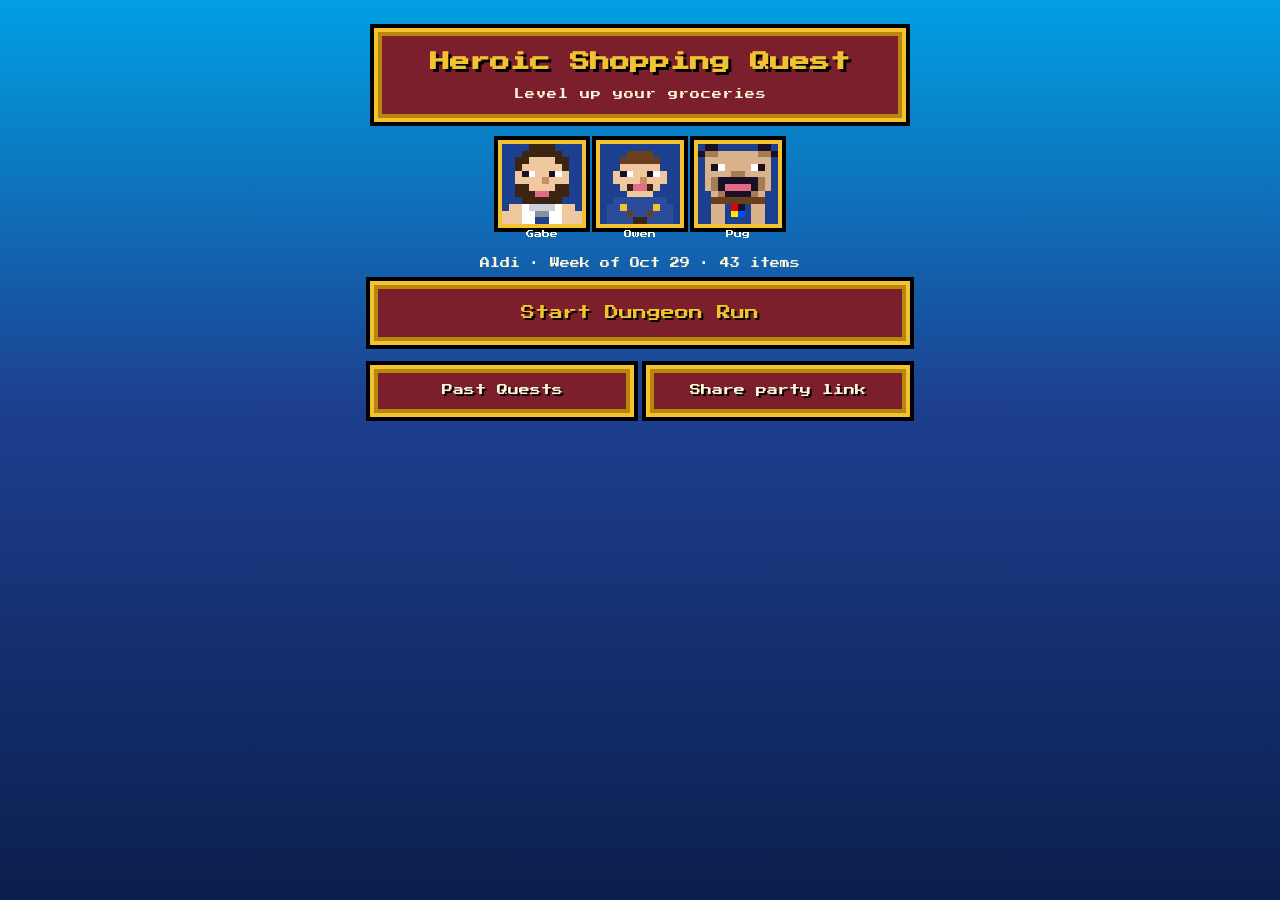
==== quest/index.html @ 7d8ad8ae "Heroic Shopping Quest: first working pass + handoff" ====
<!doctype html>
<html lang="en"><head>
<meta charset="utf-8"><meta name="viewport" content="width=device-width,initial-scale=1,viewport-fit=cover">
<meta name="robots" content="noindex,nofollow"><meta name="theme-color" content="#2a1648">
<title>Heroic Shopping Quest</title>
<link rel="preconnect" href="https://fonts.googleapis.com"><link rel="preconnect" href="https://fonts.gstatic.com" crossorigin>
<link href="https://fonts.googleapis.com/css2?family=Press+Start+2P&display=swap" rel="stylesheet">
<link rel="stylesheet" href="css/quest.css">
</head><body>
<div id="app">
 <header class="hud" id="hud" hidden>
  <div class="hud-row"><span id="lvl" class="lvl">LV 1</span><span id="lvltitle" class="lvltitle">Cart Squire</span>
   <span id="sync" class="sync" hidden>● Party</span>
   <button id="mute" class="icon-btn" aria-label="Mute sound">♪</button></div>
  <div class="xpbar" aria-label="Experience"><div id="xpfill" class="xpfill"></div><div class="xpseg"></div></div>
  <div class="hud-row small"><span id="questcount">Quest 0/0</span><span id="combo" class="combo"></span><span id="coins">🪙 0</span></div>
 </header>

 <section id="screen-title" class="screen title">
  <div id="banner" class="banner"><h1>Heroic Shopping Quest</h1><p>Level up your groceries</p></div>
  <div id="party" class="party"></div>
  <p id="tripinfo" class="tripinfo"></p>
  <button id="start" class="btn big">Start Dungeon Run</button>
  <div class="row"><button id="pastbtn" class="btn">Past Quests</button><button id="sharebtn" class="btn">Share party link</button></div>
  <p id="sharemsg" class="small center"></p>
 </section>

 <section id="screen-list" class="screen" hidden>
  <div id="pug" class="pug"><img alt="" id="pugimg"><div id="quip" class="quip">Woof! Let's loot this place.</div></div>
  <div id="sections"></div>
  <div id="badges" class="badges"></div>
  <button id="bossbtn" class="btn big boss-cta">Defeat the Receipt Dragon</button>
  <div class="row"><button id="pastbtn2" class="btn">Past Quests</button><button id="newquest" class="btn">New Quest</button></div>
  <div class="row"><button id="sharebtn2" class="btn">Share party link</button><button id="titlebtn" class="btn">Title</button></div>
 </section>

 <section id="screen-boss" class="screen boss" hidden>
  <h2>Final Boss</h2><p class="center">Defeat the Receipt Dragon</p>
  <img id="dragon" class="dragon" alt="Receipt Dragon">
  <div class="hpbar"><div id="hp" class="hpfill"></div></div>
  <label class="btn big file">📸 Snap the receipt<input id="receiptin" type="file" accept="image/*" capture="environment"></label>
  <p class="small center">The photo stays on this phone. It is never uploaded or synced.</p>
  <button id="bossback" class="btn">Back to the list</button>
 </section>

 <section id="screen-rewards" class="screen rewards" hidden>
  <div class="pride"><span>Victory!</span> Proud party of heroes</div>
  <div class="frame"><img id="receiptimg" alt="Receipt photo"></div>
  <p id="rewardinfo" class="center"></p>
  <div id="rewardbadges" class="badges"></div>
  <button id="claim" class="btn big">Claim Rewards</button>
  <button id="sendjudas" class="btn big">Send receipt to Judas</button>
  <p class="small center">Text it to Judas at (216) 260-4338<br>or email onew100110@gmail.com</p>
  <div class="row"><button id="dl" class="btn">Download</button><a id="mail" class="btn" href="mailto:onew100110@gmail.com?subject=Aldi%20receipt">Email</a></div>
  <p id="sendmsg" class="small center"></p>
  <button id="rewardsback" class="btn">Back to the list</button>
 </section>

 <section id="screen-past" class="screen" hidden>
  <h2>Past Quests</h2><div id="pastlist"></div><button id="pastback" class="btn">Back</button>
 </section>
</div>
<noscript><p style="color:#fff;padding:20px">This quest needs JavaScript. The plain list is on the <a href="../">main page</a>.</p></noscript>
<script type="module" src="js/main.js"></script>
</body></html>
---- quest/css/quest.css ----
:root{--bg:#2a1648;--bg2:#5b2a86;--panel:#7a1f2b;--panelDark:#4a0f1a;--gold:#f2c230;--goldDark:#b8860b;--ink:#fff6d8;--accent:#7fd3ff;
 --font:"Press Start 2P",ui-monospace,Menlo,Consolas,monospace;--px:4px}
*{box-sizing:border-box;-webkit-tap-highlight-color:transparent}
html,body{margin:0;min-height:100%}
body{font-family:var(--font);color:var(--ink);background:var(--bg);background-image:var(--scene,linear-gradient(180deg,#2b4c9b,#5b2a86 55%,#2a1648));background-attachment:fixed;background-size:cover;background-position:center;font-size:12px;line-height:1.6;image-rendering:pixelated}
#app{max-width:560px;margin:0 auto;padding:10px 10px calc(30px + env(safe-area-inset-bottom))}
img{image-rendering:pixelated}
[hidden]{display:none!important}
h1,h2{margin:0;text-align:center;color:var(--gold);text-shadow:3px 3px 0 #000;line-height:1.4}
h2{font-size:15px;margin:10px 0}
.small{font-size:9px;opacity:.9}.center{text-align:center}
.screen{animation:fade .25s steps(4)}
@keyframes fade{from{opacity:0}to{opacity:1}}
/* gold pixel frame used everywhere */
.panel,.btn,.banner,.frame,.hud,.item,.section-head,.quip,.pride{border:var(--px) solid var(--gold);box-shadow:0 0 0 var(--px) #000,inset 0 0 0 var(--px) var(--goldDark);background:var(--panel)}
.btn{display:flex;align-items:center;justify-content:center;font:inherit;font-size:11px;color:var(--ink);min-height:52px;padding:10px 12px;margin:10px 0;width:100%;text-decoration:none;text-align:center;cursor:pointer;text-shadow:2px 2px 0 #000;user-select:none}
.btn:active{background:var(--panelDark);transform:translateY(2px)}
.btn.big{font-size:14px;min-height:64px;color:var(--gold)}
.row{display:flex;gap:12px}.row .btn{flex:1}
.icon-btn{font:inherit;background:none;border:0;color:var(--gold);font-size:18px;min-width:44px;min-height:44px;cursor:pointer}
.icon-btn.off{opacity:.4;text-decoration:line-through}
/* title */
.title{padding-top:10px}
.banner{padding:16px 10px;margin:8px 4px 18px;text-align:center}
.banner h1{font-size:20px}.banner p{margin:10px 0 0;color:var(--ink);font-size:10px;letter-spacing:1px}
.banner.art{background:none;border:0;box-shadow:none;padding:0}.banner.art img{width:100%;display:block}
.party{display:flex;gap:10px;justify-content:center;margin:8px 0 14px}
.party figure{margin:0;text-align:center;font-size:8px}
.party img{width:88px;height:88px;object-fit:cover;display:block;border:var(--px) solid var(--gold);box-shadow:0 0 0 var(--px) #000;background:var(--bg2)}
.tripinfo{text-align:center;font-size:10px}
/* hud */
.hud{position:sticky;top:0;z-index:10;padding:8px 10px;margin-bottom:12px;background:var(--panelDark)}
.hud-row{display:flex;align-items:center;gap:8px;justify-content:space-between}
.lvl{color:var(--gold)}.lvltitle{flex:1;font-size:9px}
.sync{font-size:8px;color:#7CFC7C}.sync.warn{color:#ffb347}
.xpbar{position:relative;height:16px;margin:6px 0;background:#000;border:2px solid var(--gold)}
.xpfill{height:100%;width:0;transition:width .3s steps(6);background:linear-gradient(90deg,#e40303 0 16.66%,#ff8c00 0 33.33%,#ffed00 0 50%,#008026 0 66.66%,#004dff 0 83.33%,#750787 0);background-size:var(--full,100%) 100%}
.xpseg{position:absolute;inset:0;background:repeating-linear-gradient(90deg,transparent 0 calc(10% - 2px),#000 0 10%)}
.combo{color:var(--gold)}
/* list */
.section-head{display:flex;align-items:center;gap:10px;padding:10px;margin:18px 0 8px;background:var(--bg2)}
.section-head .ic{font-size:20px}.section-head b{flex:1;color:var(--gold);font-size:12px;font-weight:normal}
.section-head .flavor{display:block;font-size:8px;color:var(--ink);opacity:.85}
.section-head .cnt{font-size:9px}
.item{display:flex;align-items:center;gap:12px;width:100%;min-height:68px;padding:8px 10px;margin:8px 0;font:inherit;color:var(--ink);text-align:left;cursor:pointer}
.item:active{transform:translateY(2px)}
.thumb{flex:0 0 48px;height:48px;border:3px solid var(--gold);box-shadow:0 0 0 2px #000;background:var(--panelDark);display:flex;align-items:center;justify-content:center;font-size:22px;overflow:hidden}
.thumb img{width:100%;height:100%;object-fit:cover}
.item .txt{flex:1;min-width:0}.item .nm{display:block;font-size:11px;word-wrap:break-word}.item .amt{display:block;font-size:9px;color:var(--accent);margin-top:4px}
.box{flex:0 0 30px;height:30px;border:3px solid var(--gold);background:#000;display:flex;align-items:center;justify-content:center;color:var(--gold);font-size:16px}
.item.done{background:#2e3b24;opacity:.85}.item.done .nm{text-decoration:line-through;text-decoration-thickness:3px}
.item.done .box::after{content:"✔"}
.pug{position:sticky;top:86px;z-index:9;display:flex;align-items:flex-end;gap:8px;margin:0 0 6px;pointer-events:none}
.pug img{width:56px;height:56px}
.quip{font-size:9px;padding:8px;background:#fff6d8;color:#2a1648;border-color:var(--gold);flex:1}
.badges{display:flex;flex-wrap:wrap;gap:8px;justify-content:center;margin:14px 0}
.badge{font-size:8px;padding:8px;border:3px solid var(--gold);background:var(--bg2);box-shadow:0 0 0 2px #000}
.badge.locked{opacity:.35;filter:grayscale(1)}
.boss-cta{margin-top:20px}
/* boss */
.boss .dragon{display:block;width:192px;height:192px;margin:10px auto;animation:bob 1s steps(2) infinite}
@keyframes bob{50%{transform:translateY(-6px)}}
.hpbar{height:16px;border:3px solid var(--gold);background:#000;margin:8px 20px}
.hpfill{height:100%;width:100%;background:#e40303;transition:width .6s steps(8)}
.file{position:relative;overflow:hidden}.file input{position:absolute;inset:0;opacity:0;font-size:100px;cursor:pointer}
.dragon.defeated{animation:none;filter:grayscale(1) brightness(.6);transform:rotate(90deg)}
/* rewards */
.pride{padding:12px;text-align:center;font-size:11px;background:linear-gradient(180deg,#e40303 0 16.6%,#ff8c00 0 33.3%,#ffed00 0 50%,#008026 0 66.6%,#004dff 0 83.3%,#750787 0);text-shadow:2px 2px 0 #000;margin:6px 0 14px}
.pride span{display:block;font-size:18px;color:#fff;margin-bottom:6px}
.frame{padding:8px;background:var(--panelDark)}.frame img{display:block;width:100%;max-height:60vh;object-fit:contain;background:#000}
.past{display:flex;gap:10px;align-items:center;padding:10px;margin:8px 0}
.past img{width:56px;height:56px;object-fit:cover;border:3px solid var(--gold)}
/* fx */
.pop{position:fixed;z-index:50;pointer-events:none;font-size:12px;color:var(--gold);text-shadow:2px 2px 0 #000;transform:translate(-50%,-50%);animation:rise 1s steps(10) forwards}
.pop.big{font-size:16px;color:#fff}
@keyframes rise{to{transform:translate(-50%,-160%);opacity:0}}
.coin-fly{position:fixed;z-index:49;width:10px;height:10px;background:var(--c);box-shadow:0 0 0 2px #000;pointer-events:none;animation:fly .9s steps(9) forwards}
@keyframes fly{to{transform:translate(var(--dx),var(--dy));opacity:0}}
.confetti{position:fixed;inset:0;z-index:60;pointer-events:none}
.shake{animation:shake .5s steps(10)}
@keyframes shake{20%{transform:translate(-6px,3px)}40%{transform:translate(6px,-3px)}60%{transform:translate(-4px,-2px)}80%{transform:translate(4px,2px)}}
@media (prefers-reduced-motion:reduce){*{animation:none!important;transition:none!important}}
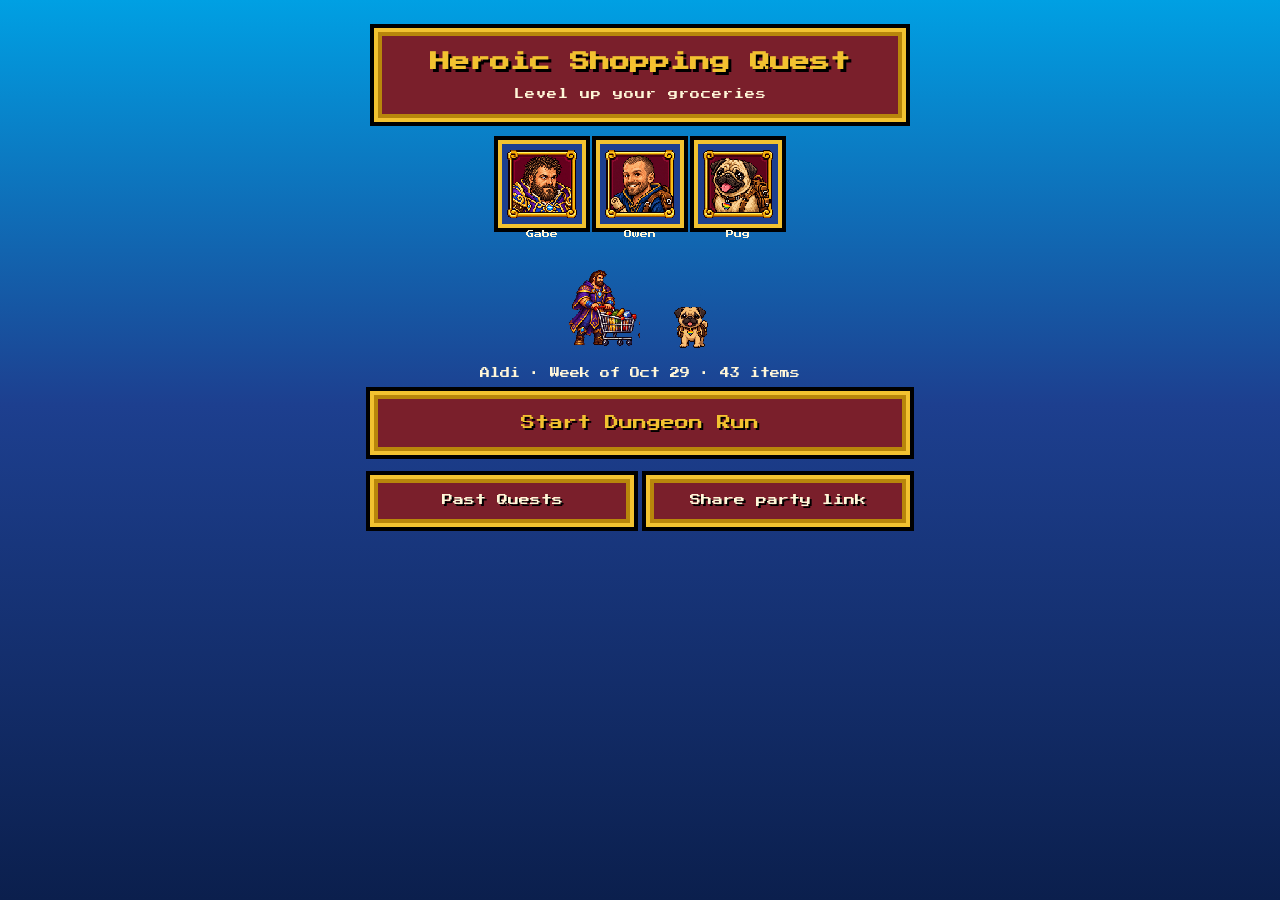
==== commit 6b27ad3d: "Improve shopping quest gameplay, synth audio and initial final artwork" ====
--- a/quest/index.html
+++ b/quest/index.html
@@ -3,30 +3,33 @@
 <meta charset="utf-8"><meta name="viewport" content="width=device-width,initial-scale=1,viewport-fit=cover">
 <meta name="robots" content="noindex,nofollow"><meta name="theme-color" content="#2a1648">
 <title>Heroic Shopping Quest</title>
-<link rel="preconnect" href="https://fonts.googleapis.com"><link rel="preconnect" href="https://fonts.gstatic.com" crossorigin>
-<link href="https://fonts.googleapis.com/css2?family=Press+Start+2P&display=swap" rel="stylesheet">
+<link rel="icon" href="data:,">
+<link rel="preload" href="assets/final/ui/press-start-2p.ttf" as="font" type="font/ttf" crossorigin>
 <link rel="stylesheet" href="css/quest.css">
 </head><body>
 <div id="app">
  <header class="hud" id="hud" hidden>
   <div class="hud-row"><span id="lvl" class="lvl">LV 1</span><span id="lvltitle" class="lvltitle">Cart Squire</span>
    <span id="sync" class="sync" hidden>● Party</span>
-   <button id="mute" class="icon-btn" aria-label="Mute sound">♪</button></div>
+   <button id="music" class="icon-btn" aria-label="Enable background music" aria-pressed="false">♫</button>
+   <button id="mute" class="icon-btn" aria-label="Mute sound" aria-pressed="false">♪</button></div>
   <div class="xpbar" aria-label="Experience"><div id="xpfill" class="xpfill"></div><div class="xpseg"></div></div>
   <div class="hud-row small"><span id="questcount">Quest 0/0</span><span id="combo" class="combo"></span><span id="coins">🪙 0</span></div>
+  <div id="combometer" class="combo-meter" hidden><span id="comboring" class="combo-ring" aria-hidden="true"></span><span>Keep the streak!</span><div class="streak-track"><div id="streakfill"></div></div></div>
  </header>
 
  <section id="screen-title" class="screen title">
   <div id="banner" class="banner"><h1>Heroic Shopping Quest</h1><p>Level up your groceries</p></div>
   <div id="party" class="party"></div>
+  <div class="adventurers" aria-hidden="true"><span id="cartbody" class="actor hero"></span><span id="scrollbody" class="actor hero"></span><span id="pugbody" class="actor dog"></span></div>
   <p id="tripinfo" class="tripinfo"></p>
   <button id="start" class="btn big">Start Dungeon Run</button>
   <div class="row"><button id="pastbtn" class="btn">Past Quests</button><button id="sharebtn" class="btn">Share party link</button></div>
-  <p id="sharemsg" class="small center"></p>
+  <p id="sharemsg" class="small center" role="status"></p>
  </section>
 
  <section id="screen-list" class="screen" hidden>
-  <div id="pug" class="pug"><img alt="" id="pugimg"><div id="quip" class="quip">Woof! Let's loot this place.</div></div>
+  <div id="pug" class="pug"><img alt="" id="pugimg"><div id="quip" class="quip" aria-live="polite">Woof! Let's loot this place.</div></div>
   <div id="sections"></div>
   <div id="badges" class="badges"></div>
   <button id="bossbtn" class="btn big boss-cta">Defeat the Receipt Dragon</button>
@@ -36,10 +39,11 @@
 
  <section id="screen-boss" class="screen boss" hidden>
   <h2>Final Boss</h2><p class="center">Defeat the Receipt Dragon</p>
-  <img id="dragon" class="dragon" alt="Receipt Dragon">
+  <div id="dragon" class="dragon" role="img" aria-label="Receipt Dragon"></div>
   <div class="hpbar"><div id="hp" class="hpfill"></div></div>
   <label class="btn big file">📸 Snap the receipt<input id="receiptin" type="file" accept="image/*" capture="environment"></label>
   <p class="small center">The photo stays on this phone. It is never uploaded or synced.</p>
+  <p id="receiptmsg" class="small center" role="status"></p>
   <button id="bossback" class="btn">Back to the list</button>
  </section>
 
@@ -52,7 +56,7 @@
   <button id="sendjudas" class="btn big">Send receipt to Judas</button>
   <p class="small center">Text it to Judas at (216) 260-4338<br>or email onew100110@gmail.com</p>
   <div class="row"><button id="dl" class="btn">Download</button><a id="mail" class="btn" href="mailto:onew100110@gmail.com?subject=Aldi%20receipt">Email</a></div>
-  <p id="sendmsg" class="small center"></p>
+  <p id="sendmsg" class="small center" role="status"></p>
   <button id="rewardsback" class="btn">Back to the list</button>
  </section>
 
--- a/quest/css/quest.css
+++ b/quest/css/quest.css
@@ -1,5 +1,6 @@
 :root{--bg:#2a1648;--bg2:#5b2a86;--panel:#7a1f2b;--panelDark:#4a0f1a;--gold:#f2c230;--goldDark:#b8860b;--ink:#fff6d8;--accent:#7fd3ff;
  --font:"Press Start 2P",ui-monospace,Menlo,Consolas,monospace;--px:4px}
+@font-face{font-family:"Press Start 2P";font-style:normal;font-weight:400;font-display:swap;src:url('../assets/final/ui/press-start-2p.ttf') format('truetype')}
 *{box-sizing:border-box;-webkit-tap-highlight-color:transparent}
 html,body{margin:0;min-height:100%}
 body{font-family:var(--font);color:var(--ink);background:var(--bg);background-image:var(--scene,linear-gradient(180deg,#2b4c9b,#5b2a86 55%,#2a1648));background-attachment:fixed;background-size:cover;background-position:center;font-size:12px;line-height:1.6;image-rendering:pixelated}
@@ -28,6 +29,12 @@
 .party figure{margin:0;text-align:center;font-size:8px}
 .party img{width:88px;height:88px;object-fit:cover;display:block;border:var(--px) solid var(--gold);box-shadow:0 0 0 var(--px) #000;background:var(--bg2)}
 .tripinfo{text-align:center;font-size:10px}
+.adventurers{display:flex;justify-content:center;align-items:flex-end;gap:8px;min-height:100px;margin:10px 0}
+.actor{display:block;image-rendering:pixelated;background-repeat:no-repeat;background-position:0 0}
+.actor.hero{width:96px;height:96px;background-size:384px 96px;animation:hero-walk 1.2s steps(2) infinite}
+.actor.dog{width:64px;height:64px;background-size:256px 64px;animation:pug-wag .7s steps(2) infinite}
+@keyframes hero-walk{from{background-position:-96px 0}to{background-position:-288px 0}}
+@keyframes pug-wag{from{background-position:-64px 0}to{background-position:-192px 0}}
 /* hud */
 .hud{position:sticky;top:0;z-index:10;padding:8px 10px;margin-bottom:12px;background:var(--panelDark)}
 .hud-row{display:flex;align-items:center;gap:8px;justify-content:space-between}
@@ -37,6 +44,14 @@
 .xpfill{height:100%;width:0;transition:width .3s steps(6);background:linear-gradient(90deg,#e40303 0 16.66%,#ff8c00 0 33.33%,#ffed00 0 50%,#008026 0 66.66%,#004dff 0 83.33%,#750787 0);background-size:var(--full,100%) 100%}
 .xpseg{position:absolute;inset:0;background:repeating-linear-gradient(90deg,transparent 0 calc(10% - 2px),#000 0 10%)}
 .combo{color:var(--gold)}
+.combo-meter{display:flex;align-items:center;gap:8px;margin-top:8px;font-size:8px}
+.combo-ring{width:24px;height:24px;flex-shrink:0;border:3px solid var(--gold);border-radius:50%;background:conic-gradient(var(--gold) var(--remaining,360deg),#21102e 0)}
+.streak-track{height:8px;background:#130b22;flex:1;border:1px solid var(--goldDark)}
+#streakfill{height:100%;background:linear-gradient(90deg,#e40303,#ff8c00,#ffed00,#008026,#004dff,#750787)}
+.icon-btn[aria-pressed="true"]{background:#ffffff18;box-shadow:inset 0 -3px var(--gold)}
+:focus-visible{outline:3px solid #fff6d8;outline-offset:4px}
+.pug img.wag{animation:wag .45s steps(3)}
+@keyframes wag{25%{transform:rotate(-6deg)}75%{transform:rotate(6deg)}}
 /* list */
 .section-head{display:flex;align-items:center;gap:10px;padding:10px;margin:18px 0 8px;background:var(--bg2)}
 .section-head .ic{font-size:20px}.section-head b{flex:1;color:var(--gold);font-size:12px;font-weight:normal}
@@ -58,12 +73,14 @@
 .badge.locked{opacity:.35;filter:grayscale(1)}
 .boss-cta{margin-top:20px}
 /* boss */
-.boss .dragon{display:block;width:192px;height:192px;margin:10px auto;animation:bob 1s steps(2) infinite}
+.boss .dragon{display:block;width:192px;height:192px;margin:10px auto;background-size:576px 192px;background-repeat:no-repeat;background-position:0 0;image-rendering:pixelated;animation:bob 1s steps(2) infinite}
 @keyframes bob{50%{transform:translateY(-6px)}}
 .hpbar{height:16px;border:3px solid var(--gold);background:#000;margin:8px 20px}
 .hpfill{height:100%;width:100%;background:#e40303;transition:width .6s steps(8)}
 .file{position:relative;overflow:hidden}.file input{position:absolute;inset:0;opacity:0;font-size:100px;cursor:pointer}
-.dragon.defeated{animation:none;filter:grayscale(1) brightness(.6);transform:rotate(90deg)}
+.dragon.defeated{animation:none;background-position:-384px 0}
+.dragon.hit{background-position:-192px 0;filter:brightness(1.3)}
+.btn:disabled{cursor:default;opacity:.7;transform:none}
 /* rewards */
 .pride{padding:12px;text-align:center;font-size:11px;background:linear-gradient(180deg,#e40303 0 16.6%,#ff8c00 0 33.3%,#ffed00 0 50%,#008026 0 66.6%,#004dff 0 83.3%,#750787 0);text-shadow:2px 2px 0 #000;margin:6px 0 14px}
 .pride span{display:block;font-size:18px;color:#fff;margin-bottom:6px}
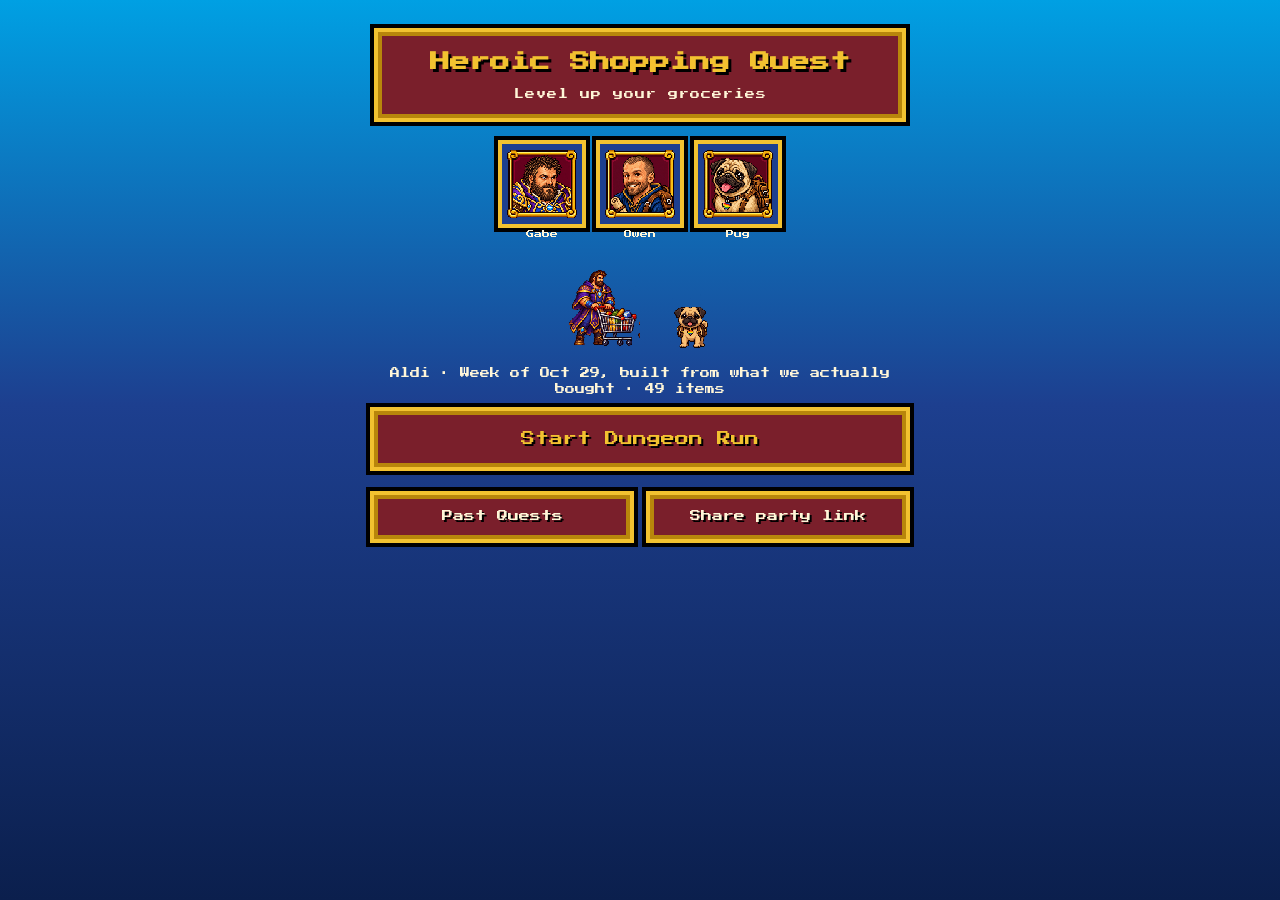
==== commit b14d8646: "Improve party link feedback and receipt sharing" ====
--- a/quest/index.html
+++ b/quest/index.html
@@ -35,6 +35,7 @@
   <button id="bossbtn" class="btn big boss-cta">Defeat the Receipt Dragon</button>
   <div class="row"><button id="pastbtn2" class="btn">Past Quests</button><button id="newquest" class="btn">New Quest</button></div>
   <div class="row"><button id="sharebtn2" class="btn">Share party link</button><button id="titlebtn" class="btn">Title</button></div>
+  <p id="sharemsg2" class="small center" role="status"></p>
  </section>
 
  <section id="screen-boss" class="screen boss" hidden>
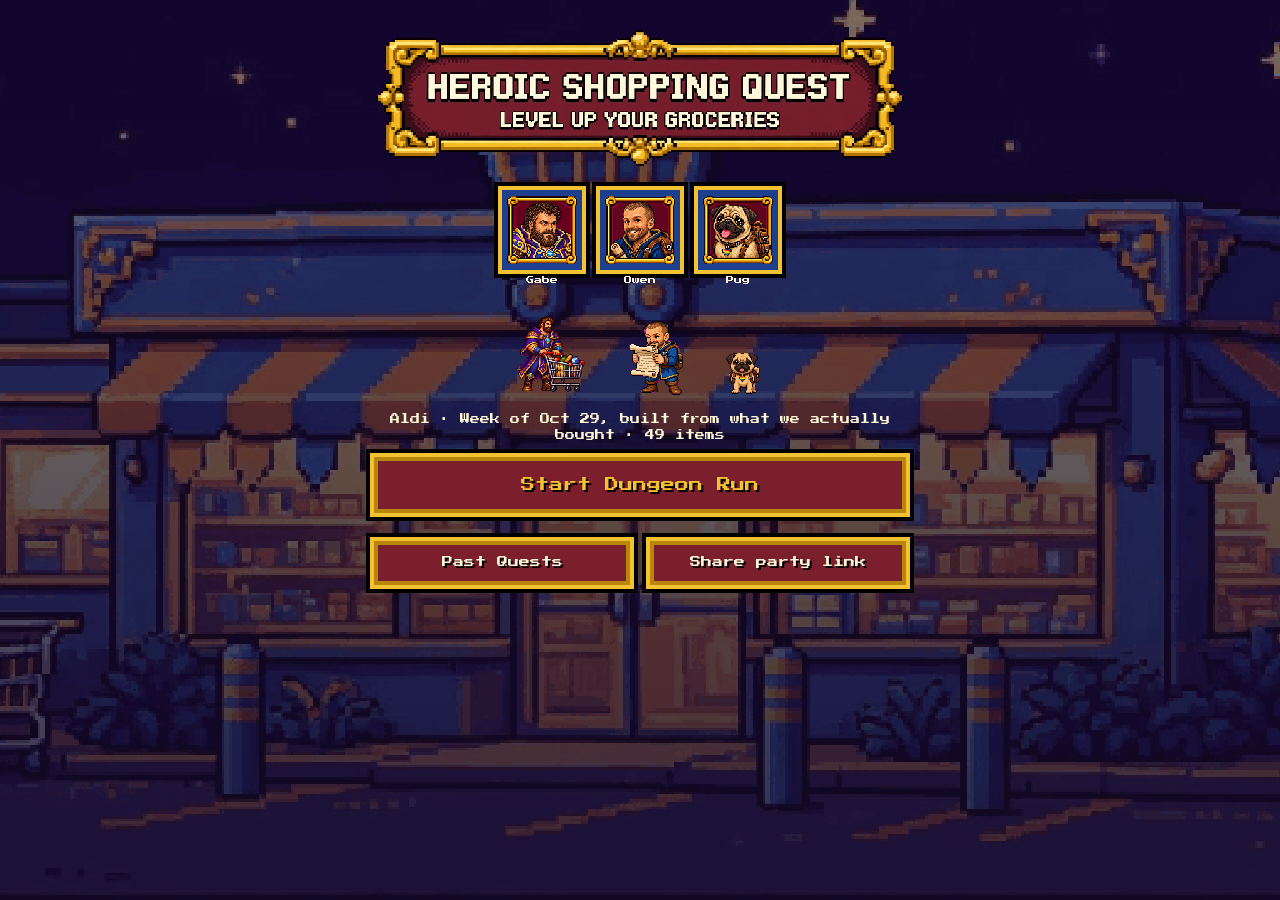
==== commit 4335441d: "Boss: tap-to-attack Receipt Dragon with hero attacks, damage numbers, quips and defeat sequence" ====
--- a/quest/index.html
+++ b/quest/index.html
@@ -39,10 +39,15 @@
  </section>
 
  <section id="screen-boss" class="screen boss" hidden>
-  <h2>Final Boss</h2><p class="center">Defeat the Receipt Dragon</p>
-  <div id="dragon" class="dragon" role="img" aria-label="Receipt Dragon"></div>
-  <div class="hpbar"><div id="hp" class="hpfill"></div></div>
-  <label class="btn big file">📸 Snap the receipt<input id="receiptin" type="file" accept="image/*" capture="environment"></label>
+  <h2>Final Boss</h2>
+  <div class="arena">
+   <div id="dragonquip" class="dragon-quip" aria-live="polite" hidden></div>
+   <button id="dragon" class="dragon" type="button" aria-label="Attack the Receipt Dragon"></button>
+   <div class="hpbar" aria-label="Dragon health"><div id="hplag" class="hplag"></div><div id="hp" class="hpfill"></div></div>
+   <div class="boss-party" aria-hidden="true"><span id="bosscart" class="actor hero"></span><span id="bossscroll" class="actor hero"></span><span id="bosspug" class="actor dog"></span></div>
+  </div>
+  <p id="bosshint" class="center boss-hint" role="status">Tap the dragon to attack!</p>
+  <label id="receiptlabel" class="btn big file">📸 Snap the receipt<input id="receiptin" type="file" accept="image/*" capture="environment"></label>
   <p class="small center">The photo stays on this phone. It is never uploaded or synced.</p>
   <p id="receiptmsg" class="small center" role="status"></p>
   <button id="bossback" class="btn">Back to the list</button>
--- a/quest/css/quest.css
+++ b/quest/css/quest.css
@@ -34,7 +34,16 @@
 .actor.hero{width:96px;height:96px;background-size:384px 96px;animation:hero-walk 1.2s steps(2) infinite}
 .actor.dog{width:64px;height:64px;background-size:256px 64px;animation:pug-wag .7s steps(2) infinite}
 @keyframes hero-walk{from{background-position:-96px 0}to{background-position:-288px 0}}
+#scrollbody{animation-name:hero-idle}
+@keyframes hero-idle{from{background-position:0 0}to{background-position:-192px 0}}
 @keyframes pug-wag{from{background-position:-64px 0}to{background-position:-192px 0}}
+/* random title moves: one actor at a time shows a special frame and hops */
+.actor.move{animation:hop .4s ease-in-out 3 !important}
+#cartbody.move.cheer,#scrollbody.move.cheer{background-position:-288px 0 !important}
+#scrollbody.move.point{background-position:-192px 0 !important;animation:none !important}
+#pugbody.move.cheer{background-position:-192px 0 !important}
+@keyframes hop{50%{transform:translateY(-10px)}}
+@media (prefers-reduced-motion:reduce){.actor.move{animation:none !important}}
 /* hud */
 .hud{position:sticky;top:0;z-index:10;padding:8px 10px;margin-bottom:12px;background:var(--panelDark)}
 .hud-row{display:flex;align-items:center;gap:8px;justify-content:space-between}
@@ -65,21 +74,59 @@
 .box{flex:0 0 30px;height:30px;border:3px solid var(--gold);background:#000;display:flex;align-items:center;justify-content:center;color:var(--gold);font-size:16px}
 .item.done{background:#2e3b24;opacity:.85}.item.done .nm{text-decoration:line-through;text-decoration-thickness:3px}
 .item.done .box::after{content:"✔"}
-.pug{position:sticky;top:86px;z-index:9;display:flex;align-items:flex-end;gap:8px;margin:0 0 6px;pointer-events:none}
+.pug{position:sticky;top:var(--hudh,86px);z-index:9;display:flex;align-items:flex-end;gap:8px;margin:0 0 6px;pointer-events:none}
 .pug img{width:56px;height:56px}
 .quip{font-size:9px;padding:8px;background:#fff6d8;color:#2a1648;border-color:var(--gold);flex:1}
 .badges{display:flex;flex-wrap:wrap;gap:8px;justify-content:center;margin:14px 0}
 .badge{font-size:8px;padding:8px;border:3px solid var(--gold);background:var(--bg2);box-shadow:0 0 0 2px #000}
 .badge.locked{opacity:.35;filter:grayscale(1)}
+.badge{display:inline-flex;align-items:center;gap:6px}.badge img{width:32px;height:32px;flex-shrink:0}
+/* optional UI art: enabled by main.js only when the manifest has the asset */
+.art-checkbox .box{flex-basis:32px;height:32px;border:0;background:var(--checkbox) 0 0/64px 32px no-repeat}
+.art-checkbox .item.done .box{background-position:-32px 0}.art-checkbox .item.done .box::after{content:none}
+.coin-ic{display:inline-block;width:16px;height:16px;vertical-align:-3px;background:var(--coin) 0 0/64px 16px no-repeat;animation:coinspin .8s steps(4) infinite}
+@keyframes coinspin{to{background-position:-64px 0}}
+.art-coin .coin-fly{width:16px;height:16px;background:var(--coin) 0 0/64px 16px no-repeat;box-shadow:none;filter:drop-shadow(0 0 2px var(--c));animation:fly .9s steps(9) forwards,coinspin .3s steps(4) infinite}
+.pride-art{display:block;width:128px;height:auto;margin:4px auto 0}
 .boss-cta{margin-top:20px}
 /* boss */
-.boss .dragon{display:block;width:192px;height:192px;margin:10px auto;background-size:576px 192px;background-repeat:no-repeat;background-position:0 0;image-rendering:pixelated;animation:bob 1s steps(2) infinite}
+.arena{position:relative;margin:0 0 4px}
+.boss .dragon{display:block;width:192px;height:192px;margin:4px auto 0;padding:0;border:0;background-color:transparent;background-size:576px 192px;background-repeat:no-repeat;background-position:0 0;image-rendering:pixelated;animation:bob 1s steps(2) infinite;cursor:pointer;touch-action:manipulation;font:inherit}
+.dragon.noart::before{content:"🐉";font-size:120px}
 @keyframes bob{50%{transform:translateY(-6px)}}
-.hpbar{height:16px;border:3px solid var(--gold);background:#000;margin:8px 20px}
-.hpfill{height:100%;width:100%;background:#e40303;transition:width .6s steps(8)}
+.dragon.hit{background-position:-192px 0;filter:brightness(1.8) saturate(.6);animation:recoil .18s steps(2)}
+@keyframes recoil{50%{transform:translate(6px,-4px) scale(1.04)}}
+.dragon.dying{background-position:-192px 0;animation:dying .7s steps(7) forwards}
+@keyframes dying{0%,28%,56%{filter:brightness(2.4)}14%,42%,70%{filter:none}100%{transform:translateY(8px)}}
+.dragon.defeated{animation:none;background-position:-384px 0;cursor:default}
+.dragon:focus-visible{outline-offset:-4px}
+.dragon-quip{position:absolute;z-index:5;top:0;left:4px;max-width:150px;padding:6px;font-size:8px;line-height:1.5;color:#2a1648;background:#fff6d8;border:3px solid #000;box-shadow:3px 3px 0 #0008;pointer-events:none}
+.dragon-quip::after{content:"";position:absolute;right:-9px;top:12px;border:6px solid transparent;border-left-color:#000}
+.hpbar{position:relative;height:16px;border:3px solid var(--gold);background:#000;margin:6px 20px}
+.hpfill,.hplag{position:absolute;left:0;top:0;height:100%;width:100%}
+.hpfill{background:#e40303;transition:width .2s steps(4)}
+.hplag{background:#fff6d8;transition:width .5s steps(5) .35s}
+.boss-party{display:flex;justify-content:center;align-items:flex-end;gap:14px;height:76px;margin-top:2px}
+.boss-party .actor{position:relative;background-size:400% 100%}
+.boss-party .hero{width:72px;height:72px;animation:arena-idle 1.2s steps(2) infinite}
+.boss-party .dog{width:48px;height:48px;animation:arena-wag .7s steps(2) infinite}
+@keyframes arena-idle{from{background-position:0 0}to{background-position:66.667% 0}}
+@keyframes arena-wag{from{background-position:33.333% 0}to{background-position:100% 0}}
+/* attack moves: Gabe rams with the cart, Owen points a spark, Max pounces */
+#bosscart.dash{background-position:33.333% 0;animation:dash .5s ease-out}
+@keyframes dash{40%{transform:translate(34px,-40px)}}
+#bossscroll.zap{background-position:66.667% 0;animation:none}
+#bossscroll.zap::after{content:"✦";position:absolute;left:50%;top:10px;color:#ffed00;font-size:20px;text-shadow:0 0 6px #fff,2px 2px 0 #000;animation:zap .45s steps(5) forwards}
+@keyframes zap{from{transform:translate(0,0)}to{transform:translate(0,-110px) scale(1.6);opacity:0}}
+#bosspug.pounce{background-position:100% 0;animation:pounce .5s ease-out}
+@keyframes pounce{45%{transform:translate(-30px,-56px) rotate(-20deg)}}
+.boss-party .actor.cheer{background-position:100% 0;animation:hop .4s ease-in-out 4}
+.boss-hint{min-height:20px;margin:4px 0;font-size:10px;color:var(--gold);text-shadow:2px 2px 0 #000}
 .file{position:relative;overflow:hidden}.file input{position:absolute;inset:0;opacity:0;font-size:100px;cursor:pointer}
-.dragon.defeated{animation:none;background-position:-384px 0}
-.dragon.hit{background-position:-192px 0;filter:brightness(1.3)}
+.file.ready{animation:glow .8s steps(2) infinite}
+@keyframes glow{50%{background:var(--bg2);color:#fff}}
+.pop.dmg{font-size:18px;color:#fff;z-index:55;text-shadow:2px 2px 0 #000,-2px -2px 0 #000,2px -2px 0 #000,-2px 2px 0 #000}
+.pop.crit{font-size:22px;color:#ffed00}
 .btn:disabled{cursor:default;opacity:.7;transform:none}
 /* rewards */
 .pride{padding:12px;text-align:center;font-size:11px;background:linear-gradient(180deg,#e40303 0 16.6%,#ff8c00 0 33.3%,#ffed00 0 50%,#008026 0 66.6%,#004dff 0 83.3%,#750787 0);text-shadow:2px 2px 0 #000;margin:6px 0 14px}
